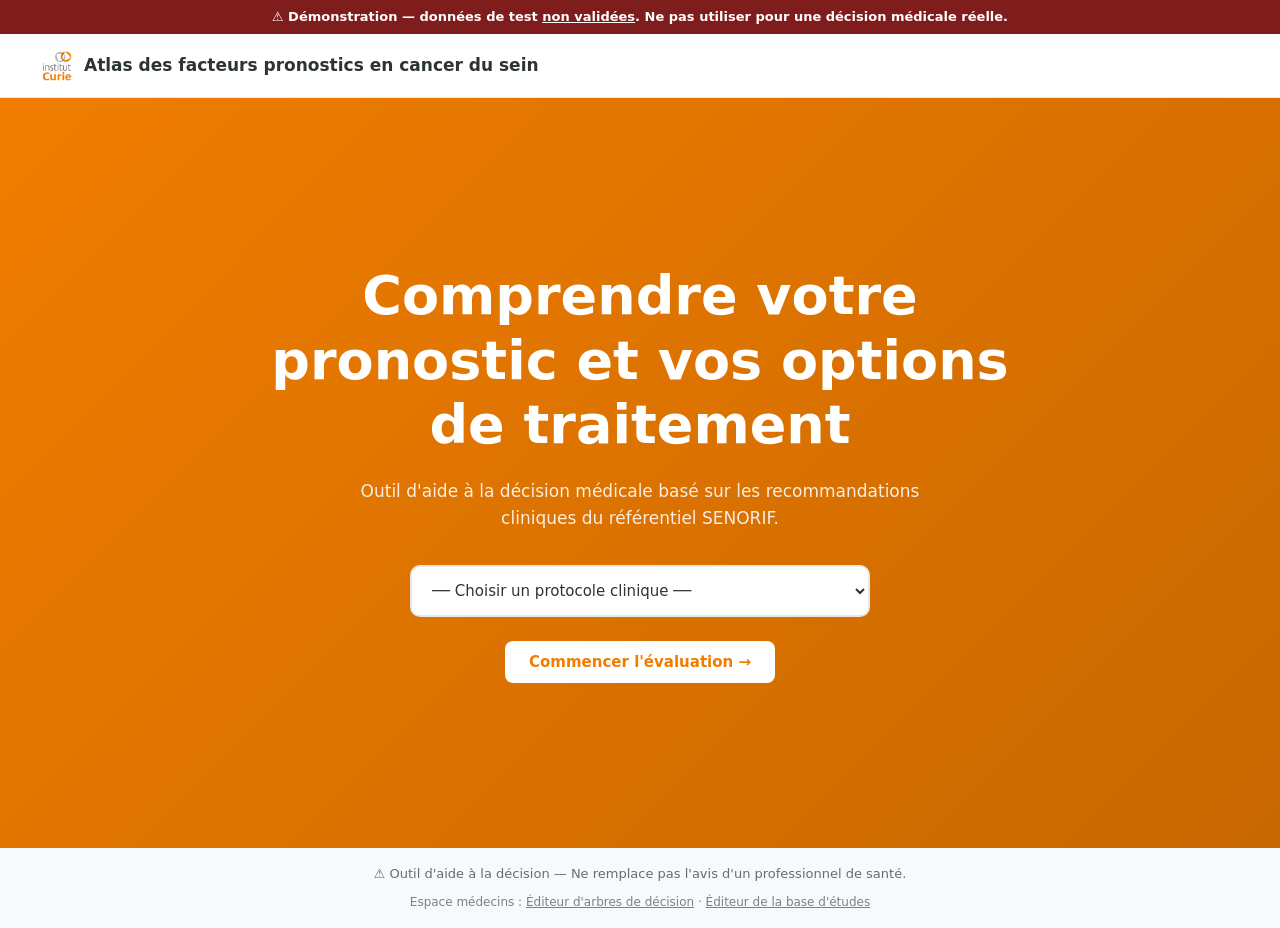
==== index.html @ aac77365 "Safety: non-clinical demo banner + Content-Security-Policy - Permanent "Démonstration — données de t" ====
<!DOCTYPE html>
<html lang="fr">
<head>
  <meta charset="UTF-8" />
  <meta name="viewport" content="width=device-width, initial-scale=1.0" />
  <!-- CSP : l'app ne parle qu'à son propre domaine + Google Fonts. connect-src 'self'
       empêche l'exfiltration de données vers un domaine tiers même en cas de faille. -->
  <meta http-equiv="Content-Security-Policy" content="default-src 'self'; script-src 'self' 'unsafe-inline'; style-src 'self' 'unsafe-inline' https://fonts.googleapis.com; font-src https://fonts.gstatic.com; img-src 'self' data:; connect-src 'self'; object-src 'none'; base-uri 'self'; frame-ancestors 'none'" />
  <title>Atlas des facteurs pronostics en cancer du sein</title>
  <link rel="preconnect" href="https://fonts.googleapis.com" />
  <link href="https://fonts.googleapis.com/css2?family=Inter:wght@400;500;600;700;800&display=swap" rel="stylesheet" />
  <style>
    /* ─────────────────────────────────────────
        RESET & BASE
       ───────────────────────────────────────── */
    *, *::before, *::after { box-sizing: border-box; margin: 0; padding: 0; }

    :root {
      --orange:       #F07D00;  
      --orange-light: #FEF2E6;  
      --orange-dark:  #C86800;  
      --dark:       #1a1a2e;
      --text:       #2d3436;
      --muted:      #636e72;
      --border:     #e5e7eb;
      --bg:         #f8f9fa;
      --white:      #ffffff;
      --green:      #16a34a;
      --green-bg:   #dcfce7;
      --red:        #dc2626;
      --red-bg:     #fee2e2;
      --grey-bg:    #f3f4f6;
      --radius:     12px;
      --shadow:     0 4px 24px rgba(0,0,0,0.08);
    }

    html, body {
      font-family: 'Inter', system-ui, sans-serif;
      background: var(--bg);
      color: var(--text);
      min-height: 100vh;
      line-height: 1.6;
    }
    button, a { touch-action: manipulation; }

    .screen { display: none; }
    .screen.active { display: block; }

    /* ─────────────────────────────────────────
        HEADER COMMUN
       ───────────────────────────────────────── */
    .header {
      background: var(--white);
      border-bottom: 1px solid var(--border);
      padding: 0 40px;
      height: 64px;
      display: flex;
      align-items: center;
      justify-content: space-between;
      position: sticky;
      top: 0;
      z-index: 100;
    }
    .header-logo {
      display: flex;
      align-items: center;
      gap: 10px;
      font-weight: 700;
      font-size: 17px;
      color: var(--text);
      text-decoration: none;
    }
    .header-logo-icon {
      width: 34px;
      height: 34px;
      border-radius: 8px;
      display: flex;
      align-items: center;
      justify-content: center;
      flex-shrink: 0;
      overflow: hidden;
    }
    .header-logo-icon img { width: 100%; height: 100%; object-fit: cover; }

    /* ─────────────────────────────────────────
        BOUTONS & FORMULAIRES
       ───────────────────────────────────────── */
    .btn {
      display: inline-flex;
      align-items: center;
      gap: 8px;
      border: none;
      border-radius: 8px;
      font-family: inherit;
      font-size: 15px;
      font-weight: 600;
      cursor: pointer;
      padding: 12px 24px;
      transition: opacity .15s, transform .1s;
      text-decoration: none;
    }
    .btn:active { transform: scale(.98); }
    .btn:disabled { opacity: .45; cursor: not-allowed; }
    .btn-primary { background: var(--orange); color: var(--white); }
    .btn-primary:not(:disabled):hover { background: var(--orange-dark); }
    .btn-ghost { background: transparent; color: var(--muted); border: 1.5px solid var(--border); padding: 9px 18px; font-size: 14px; }
    .btn-ghost:hover { border-color: var(--orange); color: var(--orange); }
    .btn-white { background: var(--white); color: var(--orange); }
    .btn-white:hover { background: var(--orange-light); }

    .select-protocol {
      width: 100%;
      max-width: 460px;
      padding: 14px 16px;
      font-family: inherit;
      font-size: 15px;
      font-weight: 500;
      color: var(--text);
      background: var(--white);
      border: 2px solid var(--border);
      border-radius: 10px;
      margin-bottom: 24px;
      outline: none;
      transition: border-color 0.2s;
      cursor: pointer;
    }
    .select-protocol:focus { border-color: var(--orange); }

    /* ─────────────────────────────────────────
        ÉCRANS
       ───────────────────────────────────────── */
    #screen-home .hero {
      background: linear-gradient(135deg, var(--orange) 0%, var(--orange-dark) 100%);
      color: var(--white);
      padding: 80px 40px;
      display: flex;
      align-items: center;
      justify-content: center;
      min-height: calc(100vh - 150px);
      text-align: center;
    }
    #screen-home .hero-text { max-width: 800px; display: flex; flex-direction: column; align-items: center; }
    #screen-home .hero-text h1 { font-size: clamp(32px, 5vw, 54px); font-weight: 800; line-height: 1.2; margin-bottom: 20px; }
    #screen-home .hero-text p { font-size: 17px; opacity: .88; margin-bottom: 32px; max-width: 580px; }

    #screen-quiz .quiz-progress { background: var(--white); border-bottom: 1px solid var(--border); padding: 14px 40px; display: flex; align-items: center; gap: 20px; }
    .progress-label { font-size: 13px; font-weight: 600; color: var(--muted); white-space: nowrap; }
    .progress-track { flex: 1; height: 6px; background: var(--border); border-radius: 99px; overflow: hidden; }
    .progress-bar { height: 100%; background: linear-gradient(90deg, var(--orange), var(--orange-dark)); border-radius: 99px; transition: width .4s ease; width: 0%; }
    .progress-pct { font-size: 13px; font-weight: 700; color: var(--orange); white-space: nowrap; }

    .quiz-body { display: flex; justify-content: center; padding: 48px 24px; }
    .quiz-card { background: var(--white); border-radius: 16px; box-shadow: var(--shadow); padding: 48px; width: 100%; max-width: 680px; }
    .quiz-card h2 { font-size: 22px; font-weight: 700; line-height: 1.4; margin-bottom: 32px; color: var(--text); }

    .choice-btn { display: flex; align-items: center; justify-content: space-between; width: 100%; padding: 16px 20px; margin-bottom: 10px; background: var(--bg); border: 1.5px solid var(--border); border-radius: 10px; font-family: inherit; font-size: 15px; font-weight: 500; color: var(--text); cursor: pointer; text-align: left; transition: border-color .15s, background .15s, transform .1s; }
    .choice-btn:hover { border-color: var(--orange); background: var(--orange-light); transform: translateX(4px); }
    .choice-btn:active { transform: translateX(2px); }
    .choice-btn .arrow { color: var(--orange); font-size: 18px; opacity: 0; transition: opacity .15s; flex-shrink: 0; }
    .choice-btn:hover .arrow { opacity: 1; }
    .quiz-footer { margin-top: 24px; padding-top: 20px; border-top: 1px solid var(--border); }

    .numeric-input-wrap { display: flex; gap: 10px; align-items: stretch; }
    .numeric-input { flex: 1; padding: 16px 20px; border: 1.5px solid var(--border); border-radius: 10px; font-family: inherit; font-size: 15px; font-weight: 500; color: var(--text); background: var(--bg); }
    .numeric-input:focus { outline: none; border-color: var(--orange); }
    .numeric-input-wrap .choice-btn { width: auto; flex-shrink: 0; margin-bottom: 0; justify-content: center; }

    #screen-results .results-body { max-width: 880px; margin: 0 auto; padding: 48px 24px; }
    #screen-results h2 { font-size: 26px; font-weight: 800; margin-bottom: 28px; }

    .path-banner { background: linear-gradient(135deg, var(--orange), var(--orange-dark)); color: var(--white); border-radius: 14px; padding: 24px 28px; margin-bottom: 32px; }
    .path-banner h3 { font-size: 13px; font-weight: 600; opacity: .8; text-transform: uppercase; letter-spacing: .06em; margin-bottom: 12px; }
    .path-steps { display: flex; flex-wrap: wrap; gap: 8px; align-items: center; }
    .path-step { background: rgba(255,255,255,.22); border-radius: 20px; padding: 4px 14px; font-size: 13px; font-weight: 500; }
    .path-sep { font-size: 14px; opacity: .5; }

    .results-grid { display: grid; grid-template-columns: repeat(auto-fill, minmax(250px, 1fr)); gap: 14px; margin-bottom: 32px; }
    .result-card { background: var(--white); border-radius: var(--radius); padding: 18px 20px; box-shadow: 0 2px 10px rgba(0,0,0,.05); border-left: 4px solid var(--border); display: flex; align-items: center; justify-content: space-between; gap: 12px; transition: transform .15s; }
    .result-card:hover { transform: translateY(-2px); }
    .result-card.rec  { border-left-color: var(--green); }
    .result-card.nrec { border-left-color: var(--red); }
    .result-card h4 { font-size: 14px; font-weight: 600; color: var(--text); }
    .badge { font-size: 11px; font-weight: 700; padding: 4px 11px; border-radius: 99px; white-space: nowrap; flex-shrink: 0; }
    .badge.rec  { background: var(--green-bg); color: var(--green); }
    .badge.nrec { background: var(--red-bg);   color: var(--red); }
    .badge.ns   { background: var(--grey-bg);  color: var(--muted); }

    .warning-box { background: #fffbeb; border: 1px solid #fde68a; border-radius: var(--radius); padding: 16px 20px; font-size: 13px; color: #78350f; line-height: 1.6; }
    #screen-home footer { text-align: center; padding: 16px 20px; font-size: 13px; color: var(--muted); }
    .recommendation-box { grid-column: 1 / -1; margin-bottom: 16px; padding: 18px 20px; background: var(--orange-light); border: 1.5px solid var(--orange); border-radius: var(--radius); }
    .recommendation-box .recommendation-label { display: block; font-size: 12px; font-weight: 700; text-transform: uppercase; letter-spacing: .04em; color: var(--orange-dark); margin-bottom: 6px; }
    .recommendation-box .recommendation-text { font-size: 15px; font-weight: 600; color: var(--text); }
    .barre-header { display: flex; justify-content: space-between; font-size: 13px; font-weight: 600; margin-bottom: 4px; color: var(--text); }
    .barre-track { height: 8px; background-color: var(--border); border-radius: 99px; overflow: hidden; margin-bottom: 12px; }
    .barre-fill { height: 100%; border-radius: 99px; transition: width 0.5s ease; }
    .barre-fill.bonne { background-color: var(--green); }
    .barre-fill.mauvaise { background-color: var(--orange); }

    /* Badge "X/Y critères concordants" — visible immédiatement sur chaque étude */
    .badge-correspondance { display: inline-block; font-size: 12px; font-weight: 700; padding: 5px 12px; border-radius: 99px; }
    .badge-correspondance.badge-ok     { background: var(--green-bg); color: var(--green); }
    .badge-correspondance.badge-ko     { background: var(--red-bg);   color: var(--red); }
    .badge-correspondance.badge-mixte  { background: #fef3c7;         color: #92400e; }
    .badge-correspondance.badge-neutre { background: var(--grey-bg);  color: var(--muted); }

    /* Chips de critères (remplacent les phrases en prose) */
    .critere-chip { display: inline-block; font-size: 12px; font-weight: 500; padding: 4px 10px; border-radius: 99px; margin: 0 6px 6px 0; }
    .critere-chip.chip-ok { background: var(--green-bg); color: var(--green); }
    .critere-chip.chip-ko { background: var(--red-bg);   color: var(--red); }

    @media (max-width: 700px) {
      .header { padding: 12px 16px; height: auto; flex-direction: column; gap: 12px; }
      #screen-home .hero { padding: 48px 20px; min-height: auto; }
      #screen-quiz .quiz-card { padding: 28px 20px; }
      .results-grid { grid-template-columns: 1fr; }
      .etude-flex { flex-direction: column !important; gap: 20px !important; }
      .etude-bars { width: 100% !important; }
    }
  </style>
</head>
<body>

<div id="demo-banner" style="background:#7f1d1d;color:#fff;font-size:13px;font-weight:600;text-align:center;padding:8px 14px;line-height:1.4;">
  ⚠️ Démonstration — données de test <u>non validées</u>. Ne pas utiliser pour une décision médicale réelle.
</div>

<div id="screen-home" class="screen active">
  <header class="header">
    <a href="#" class="header-logo" onclick="accueil(); return false;">
      <div class="header-logo-icon"><img src="curie.jpg" alt="Logo" /></div>
      Atlas des facteurs pronostics en cancer du sein
    </a>
  </header>

  <section class="hero">
    <div class="hero-text">
      <div id="home-banner" style="display:none;"></div>
      <h1>Comprendre votre pronostic et vos options de traitement</h1>
      <p>Outil d'aide à la décision médicale basé sur les recommandations cliniques du référentiel SENORIF.</p>
      
      <select id="protocol-select" class="select-protocol">
        <option value="" disabled selected>── Choisir un protocole clinique ──</option>
      </select>

      <button class="btn btn-white" id="btn-start-hero" onclick="demarrer()" disabled>
        Chargement de la base…
      </button>
    </div>
  </section>

  <footer>
    ⚠️ Outil d'aide à la décision — Ne remplace pas l'avis d'un professionnel de santé.
    <span style="display:block;margin-top:8px;font-size:12px;opacity:.85;">
      Espace médecins :
      <a href="editeur-arbres.html" style="color:inherit;text-decoration:underline;">Éditeur d'arbres de décision</a>
      ·
      <a href="editeur-base.html" style="color:inherit;text-decoration:underline;">Éditeur de la base d'études</a>
    </span>
  </footer>
</div>

<div id="screen-quiz" class="screen">
  <header class="header">
    <a href="#" class="header-logo" onclick="accueil(); return false;">
      <div class="header-logo-icon"><img src="curie.jpg" alt="Logo" /></div>
      Atlas des facteurs pronostics en cancer du sein
    </a>
  </header>

  <div class="quiz-progress">
    <span class="progress-label" id="quiz-step-label">Étape 1</span>
    <div class="progress-track"><div class="progress-bar" id="quiz-progress-bar"></div></div>
    <span class="progress-pct" id="quiz-pct-label">0 %</span>
  </div>

  <div class="quiz-body">
    <div class="quiz-card">
      <h2 id="quiz-question">…</h2>
      <div id="quiz-choices"></div>
      <div class="quiz-footer">
        <button class="btn btn-ghost" id="btn-back" onclick="reculer()" style="display:none;">← Étape précédente</button>
      </div>
    </div>
  </div>
</div>

<div id="screen-results" class="screen">
  <header class="header">
    <a href="#" class="header-logo" onclick="accueil(); return false;">
      <div class="header-logo-icon"><img src="curie.jpg" alt="Logo" /></div>
      Atlas des facteurs pronostics en cancer du sein
    </a>
    <div style="display: flex; gap: 12px;">
      <button class="btn btn-ghost" onclick="window.print()">🖨️ Imprimer le rapport</button>
      <button class="btn btn-primary" onclick="recommencer()" style="color: white;">↺ Nouvelle évaluation</button>
    </div>
  </header>
  
  <div class="results-body">
    <h2>Recommandations Thérapeutiques</h2>
    <div id="validation-banner" style="display:none;"></div>
    <div class="path-banner">
      <h3>Parcours clinique</h3>
      <div class="path-steps" id="results-path"></div>
    </div>
    <div class="results-grid" id="results-grid"></div>
    <div class="warning-box">
      <strong>⚠️ Important :</strong> Ces recommandations sont établies sur la base des arbres de décision du <strong>SENORIF</strong>.
    </div>
    <div id="etudes-section"></div>
  </div>
</div>

<script src="contrat.js?v=1"></script>
<script src="app.js?v=2"></script>
</body>
</html>
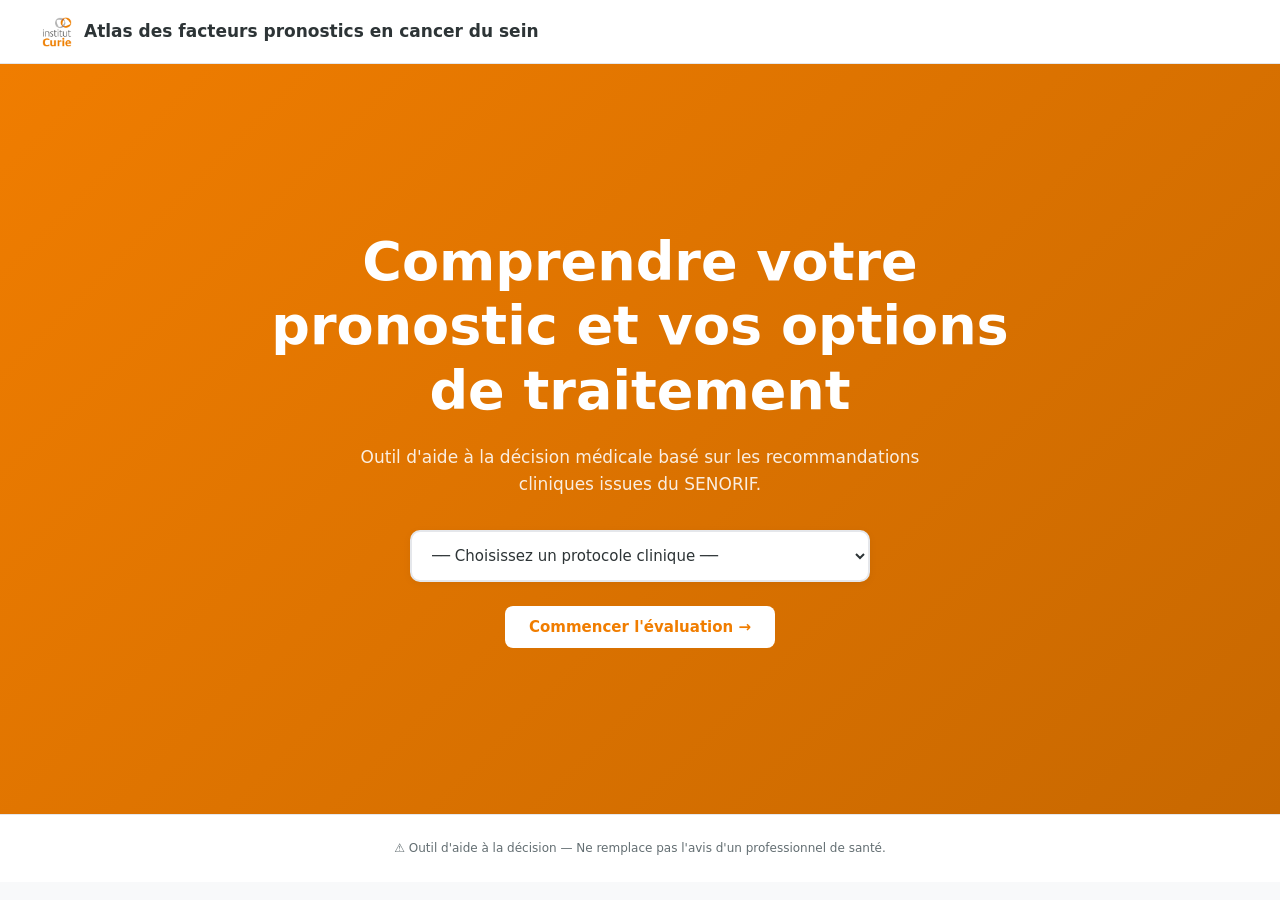
==== commit 324d2ecf: "Update index.html" ====
--- a/index.html
+++ b/index.html
@@ -3,102 +3,32 @@
 <head>
   <meta charset="UTF-8" />
   <meta name="viewport" content="width=device-width, initial-scale=1.0" />
-  <!-- CSP : l'app ne parle qu'à son propre domaine + Google Fonts. connect-src 'self'
-       empêche l'exfiltration de données vers un domaine tiers même en cas de faille. -->
-  <meta http-equiv="Content-Security-Policy" content="default-src 'self'; script-src 'self' 'unsafe-inline'; style-src 'self' 'unsafe-inline' https://fonts.googleapis.com; font-src https://fonts.gstatic.com; img-src 'self' data:; connect-src 'self'; object-src 'none'; base-uri 'self'; frame-ancestors 'none'" />
   <title>Atlas des facteurs pronostics en cancer du sein</title>
   <link rel="preconnect" href="https://fonts.googleapis.com" />
   <link href="https://fonts.googleapis.com/css2?family=Inter:wght@400;500;600;700;800&display=swap" rel="stylesheet" />
   <style>
-    /* ─────────────────────────────────────────
-        RESET & BASE
-       ───────────────────────────────────────── */
     *, *::before, *::after { box-sizing: border-box; margin: 0; padding: 0; }
-
     :root {
-      --orange:       #F07D00;  
-      --orange-light: #FEF2E6;  
-      --orange-dark:  #C86800;  
-      --dark:       #1a1a2e;
-      --text:       #2d3436;
-      --muted:      #636e72;
-      --border:     #e5e7eb;
-      --bg:         #f8f9fa;
-      --white:      #ffffff;
-      --green:      #16a34a;
-      --green-bg:   #dcfce7;
-      --red:        #dc2626;
-      --red-bg:     #fee2e2;
-      --grey-bg:    #f3f4f6;
-      --radius:     12px;
-      --shadow:     0 4px 24px rgba(0,0,0,0.08);
+      --orange: #F07D00; --orange-light: #FEF2E6; --orange-dark: #C86800;  
+      --dark: #1a1a2e; --text: #2d3436; --muted: #636e72; --border: #e5e7eb;
+      --bg: #f8f9fa; --white: #ffffff; --green: #16a34a; --green-bg: #dcfce7;
+      --red: #dc2626; --red-bg: #fee2e2; --grey-bg: #f3f4f6; --radius: 12px;
+      --shadow: 0 4px 24px rgba(0,0,0,0.08);
     }
-
-    html, body {
-      font-family: 'Inter', system-ui, sans-serif;
-      background: var(--bg);
-      color: var(--text);
-      min-height: 100vh;
-      line-height: 1.6;
-    }
+    html, body { font-family: 'Inter', system-ui, sans-serif; background: var(--bg); color: var(--text); min-height: 100vh; line-height: 1.6; }
     button, a { touch-action: manipulation; }
-
     .screen { display: none; }
     .screen.active { display: block; }
-
-    /* ─────────────────────────────────────────
-        HEADER COMMUN
-       ───────────────────────────────────────── */
-    .header {
-      background: var(--white);
-      border-bottom: 1px solid var(--border);
-      padding: 0 40px;
-      height: 64px;
-      display: flex;
-      align-items: center;
-      justify-content: space-between;
-      position: sticky;
-      top: 0;
-      z-index: 100;
-    }
-    .header-logo {
-      display: flex;
-      align-items: center;
-      gap: 10px;
-      font-weight: 700;
-      font-size: 17px;
-      color: var(--text);
-      text-decoration: none;
-    }
-    .header-logo-icon {
-      width: 34px;
-      height: 34px;
-      border-radius: 8px;
-      display: flex;
-      align-items: center;
-      justify-content: center;
-      flex-shrink: 0;
-      overflow: hidden;
-    }
+    
+    /* Toast Notification (Remplace le alert) */
+    #error-toast { position: fixed; top: 0; left: 0; width: 100%; background: var(--red); color: white; text-align: center; padding: 12px; font-weight: 600; z-index: 1000; display: none; }
+
+    .header { background: var(--white); border-bottom: 1px solid var(--border); padding: 0 40px; height: 64px; display: flex; align-items: center; justify-content: space-between; position: sticky; top: 0; z-index: 100; }
+    .header-logo { display: flex; align-items: center; gap: 10px; font-weight: 700; font-size: 17px; color: var(--text); text-decoration: none; cursor: pointer; }
+    .header-logo-icon { width: 34px; height: 34px; border-radius: 8px; display: flex; align-items: center; justify-content: center; flex-shrink: 0; overflow: hidden; }
     .header-logo-icon img { width: 100%; height: 100%; object-fit: cover; }
-
-    /* ─────────────────────────────────────────
-        BOUTONS & FORMULAIRES
-       ───────────────────────────────────────── */
-    .btn {
-      display: inline-flex;
-      align-items: center;
-      gap: 8px;
-      border: none;
-      border-radius: 8px;
-      font-family: inherit;
-      font-size: 15px;
-      font-weight: 600;
-      cursor: pointer;
-      padding: 12px 24px;
-      transition: opacity .15s, transform .1s;
-      text-decoration: none;
-    }
+    
+    .btn { display: inline-flex; align-items: center; gap: 8px; border: none; border-radius: 8px; font-family: inherit; font-size: 15px; font-weight: 600; cursor: pointer; padding: 12px 24px; transition: opacity .15s, transform .1s; text-decoration: none; }
     .btn:active { transform: scale(.98); }
     .btn:disabled { opacity: .45; cursor: not-allowed; }
     .btn-primary { background: var(--orange); color: var(--white); }
@@ -108,50 +38,23 @@
     .btn-white { background: var(--white); color: var(--orange); }
     .btn-white:hover { background: var(--orange-light); }
 
-    .select-protocol {
-      width: 100%;
-      max-width: 460px;
-      padding: 14px 16px;
-      font-family: inherit;
-      font-size: 15px;
-      font-weight: 500;
-      color: var(--text);
-      background: var(--white);
-      border: 2px solid var(--border);
-      border-radius: 10px;
-      margin-bottom: 24px;
-      outline: none;
-      transition: border-color 0.2s;
-      cursor: pointer;
-    }
+    .select-protocol { width: 100%; max-width: 460px; padding: 14px 16px; font-family: inherit; font-size: 15px; font-weight: 500; color: var(--text); background: var(--white); border: 2px solid var(--border); border-radius: 10px; margin-bottom: 24px; outline: none; cursor: pointer; box-shadow: 0 2px 8px rgba(0,0,0,0.05); }
     .select-protocol:focus { border-color: var(--orange); }
 
-    /* ─────────────────────────────────────────
-        ÉCRANS
-       ───────────────────────────────────────── */
-    #screen-home .hero {
-      background: linear-gradient(135deg, var(--orange) 0%, var(--orange-dark) 100%);
-      color: var(--white);
-      padding: 80px 40px;
-      display: flex;
-      align-items: center;
-      justify-content: center;
-      min-height: calc(100vh - 150px);
-      text-align: center;
-    }
+    #screen-home .hero { background: linear-gradient(135deg, var(--orange) 0%, var(--orange-dark) 100%); color: var(--white); padding: 80px 40px; display: flex; align-items: center; justify-content: center; min-height: calc(100vh - 150px); text-align: center; }
     #screen-home .hero-text { max-width: 800px; display: flex; flex-direction: column; align-items: center; }
     #screen-home .hero-text h1 { font-size: clamp(32px, 5vw, 54px); font-weight: 800; line-height: 1.2; margin-bottom: 20px; }
     #screen-home .hero-text p { font-size: 17px; opacity: .88; margin-bottom: 32px; max-width: 580px; }
+    #screen-home footer { text-align: center; padding: 24px 40px; font-size: 12px; color: var(--muted); border-top: 1px solid var(--border); background: var(--white); }
 
     #screen-quiz .quiz-progress { background: var(--white); border-bottom: 1px solid var(--border); padding: 14px 40px; display: flex; align-items: center; gap: 20px; }
-    .progress-label { font-size: 13px; font-weight: 600; color: var(--muted); white-space: nowrap; }
-    .progress-track { flex: 1; height: 6px; background: var(--border); border-radius: 99px; overflow: hidden; }
-    .progress-bar { height: 100%; background: linear-gradient(90deg, var(--orange), var(--orange-dark)); border-radius: 99px; transition: width .4s ease; width: 0%; }
-    .progress-pct { font-size: 13px; font-weight: 700; color: var(--orange); white-space: nowrap; }
-
-    .quiz-body { display: flex; justify-content: center; padding: 48px 24px; }
-    .quiz-card { background: var(--white); border-radius: 16px; box-shadow: var(--shadow); padding: 48px; width: 100%; max-width: 680px; }
-    .quiz-card h2 { font-size: 22px; font-weight: 700; line-height: 1.4; margin-bottom: 32px; color: var(--text); }
+    #screen-quiz .progress-label { font-size: 13px; font-weight: 600; color: var(--muted); white-space: nowrap; }
+    #screen-quiz .progress-track { flex: 1; height: 6px; background: var(--border); border-radius: 99px; overflow: hidden; }
+    #screen-quiz .progress-bar { height: 100%; background: linear-gradient(90deg, var(--orange), var(--orange-dark)); border-radius: 99px; transition: width .4s ease; width: 0%; }
+    #screen-quiz .progress-pct { font-size: 13px; font-weight: 700; color: var(--orange); white-space: nowrap; }
+    #screen-quiz .quiz-body { display: flex; justify-content: center; padding: 48px 24px; }
+    #screen-quiz .quiz-card { background: var(--white); border-radius: 16px; box-shadow: var(--shadow); padding: 48px; width: 100%; max-width: 680px; }
+    #screen-quiz .quiz-card h2 { font-size: 22px; font-weight: 700; line-height: 1.4; margin-bottom: 32px; color: var(--text); }
 
     .choice-btn { display: flex; align-items: center; justify-content: space-between; width: 100%; padding: 16px 20px; margin-bottom: 10px; background: var(--bg); border: 1.5px solid var(--border); border-radius: 10px; font-family: inherit; font-size: 15px; font-weight: 500; color: var(--text); cursor: pointer; text-align: left; transition: border-color .15s, background .15s, transform .1s; }
     .choice-btn:hover { border-color: var(--orange); background: var(--orange-light); transform: translateX(4px); }
@@ -160,20 +63,13 @@
     .choice-btn:hover .arrow { opacity: 1; }
     .quiz-footer { margin-top: 24px; padding-top: 20px; border-top: 1px solid var(--border); }
 
-    .numeric-input-wrap { display: flex; gap: 10px; align-items: stretch; }
-    .numeric-input { flex: 1; padding: 16px 20px; border: 1.5px solid var(--border); border-radius: 10px; font-family: inherit; font-size: 15px; font-weight: 500; color: var(--text); background: var(--bg); }
-    .numeric-input:focus { outline: none; border-color: var(--orange); }
-    .numeric-input-wrap .choice-btn { width: auto; flex-shrink: 0; margin-bottom: 0; justify-content: center; }
-
     #screen-results .results-body { max-width: 880px; margin: 0 auto; padding: 48px 24px; }
     #screen-results h2 { font-size: 26px; font-weight: 800; margin-bottom: 28px; }
-
     .path-banner { background: linear-gradient(135deg, var(--orange), var(--orange-dark)); color: var(--white); border-radius: 14px; padding: 24px 28px; margin-bottom: 32px; }
     .path-banner h3 { font-size: 13px; font-weight: 600; opacity: .8; text-transform: uppercase; letter-spacing: .06em; margin-bottom: 12px; }
     .path-steps { display: flex; flex-wrap: wrap; gap: 8px; align-items: center; }
     .path-step { background: rgba(255,255,255,.22); border-radius: 20px; padding: 4px 14px; font-size: 13px; font-weight: 500; }
     .path-sep { font-size: 14px; opacity: .5; }
-
     .results-grid { display: grid; grid-template-columns: repeat(auto-fill, minmax(250px, 1fr)); gap: 14px; margin-bottom: 32px; }
     .result-card { background: var(--white); border-radius: var(--radius); padding: 18px 20px; box-shadow: 0 2px 10px rgba(0,0,0,.05); border-left: 4px solid var(--border); display: flex; align-items: center; justify-content: space-between; gap: 12px; transition: transform .15s; }
     .result-card:hover { transform: translateY(-2px); }
@@ -184,34 +80,21 @@
     .badge.rec  { background: var(--green-bg); color: var(--green); }
     .badge.nrec { background: var(--red-bg);   color: var(--red); }
     .badge.ns   { background: var(--grey-bg);  color: var(--muted); }
-
     .warning-box { background: #fffbeb; border: 1px solid #fde68a; border-radius: var(--radius); padding: 16px 20px; font-size: 13px; color: #78350f; line-height: 1.6; }
-    #screen-home footer { text-align: center; padding: 16px 20px; font-size: 13px; color: var(--muted); }
-    .recommendation-box { grid-column: 1 / -1; margin-bottom: 16px; padding: 18px 20px; background: var(--orange-light); border: 1.5px solid var(--orange); border-radius: var(--radius); }
-    .recommendation-box .recommendation-label { display: block; font-size: 12px; font-weight: 700; text-transform: uppercase; letter-spacing: .04em; color: var(--orange-dark); margin-bottom: 6px; }
-    .recommendation-box .recommendation-text { font-size: 15px; font-weight: 600; color: var(--text); }
     .barre-header { display: flex; justify-content: space-between; font-size: 13px; font-weight: 600; margin-bottom: 4px; color: var(--text); }
     .barre-track { height: 8px; background-color: var(--border); border-radius: 99px; overflow: hidden; margin-bottom: 12px; }
     .barre-fill { height: 100%; border-radius: 99px; transition: width 0.5s ease; }
     .barre-fill.bonne { background-color: var(--green); }
     .barre-fill.mauvaise { background-color: var(--orange); }
 
-    /* Badge "X/Y critères concordants" — visible immédiatement sur chaque étude */
-    .badge-correspondance { display: inline-block; font-size: 12px; font-weight: 700; padding: 5px 12px; border-radius: 99px; }
-    .badge-correspondance.badge-ok     { background: var(--green-bg); color: var(--green); }
-    .badge-correspondance.badge-ko     { background: var(--red-bg);   color: var(--red); }
-    .badge-correspondance.badge-mixte  { background: #fef3c7;         color: #92400e; }
-    .badge-correspondance.badge-neutre { background: var(--grey-bg);  color: var(--muted); }
-
-    /* Chips de critères (remplacent les phrases en prose) */
-    .critere-chip { display: inline-block; font-size: 12px; font-weight: 500; padding: 4px 10px; border-radius: 99px; margin: 0 6px 6px 0; }
-    .critere-chip.chip-ok { background: var(--green-bg); color: var(--green); }
-    .critere-chip.chip-ko { background: var(--red-bg);   color: var(--red); }
-
     @media (max-width: 700px) {
       .header { padding: 12px 16px; height: auto; flex-direction: column; gap: 12px; }
+      .header-logo { justify-content: center; text-align: center; }
+      .header > div { flex-wrap: wrap; justify-content: center; }
       #screen-home .hero { padding: 48px 20px; min-height: auto; }
       #screen-quiz .quiz-card { padding: 28px 20px; }
+      #screen-quiz .quiz-progress { padding: 14px 16px; }
+      #screen-results .results-body { padding: 32px 16px; }
       .results-grid { grid-template-columns: 1fr; }
       .etude-flex { flex-direction: column !important; gap: 20px !important; }
       .etude-bars { width: 100% !important; }
@@ -220,51 +103,47 @@
 </head>
 <body>
 
-<div id="demo-banner" style="background:#7f1d1d;color:#fff;font-size:13px;font-weight:600;text-align:center;padding:8px 14px;line-height:1.4;">
-  ⚠️ Démonstration — données de test <u>non validées</u>. Ne pas utiliser pour une décision médicale réelle.
-</div>
-
+<div id="error-toast"></div>
+
+<!-- ÉCRAN ACCUEIL -->
 <div id="screen-home" class="screen active">
   <header class="header">
-    <a href="#" class="header-logo" onclick="accueil(); return false;">
-      <div class="header-logo-icon"><img src="curie.jpg" alt="Logo" /></div>
+    <div class="header-logo nav-home">
+      <div class="header-logo-icon"><img src="public/curie.jpg" alt="Logo Curie" /></div>
       Atlas des facteurs pronostics en cancer du sein
-    </a>
+    </div>
   </header>
 
   <section class="hero">
     <div class="hero-text">
-      <div id="home-banner" style="display:none;"></div>
       <h1>Comprendre votre pronostic et vos options de traitement</h1>
-      <p>Outil d'aide à la décision médicale basé sur les recommandations cliniques du référentiel SENORIF.</p>
+      <p>Outil d'aide à la décision médicale basé sur les recommandations cliniques issues du SENORIF.</p>
       
+      <!-- Attention aux chemins vers le dossier src/data/protocoles -->
       <select id="protocol-select" class="select-protocol">
-        <option value="" disabled selected>── Choisir un protocole clinique ──</option>
+        <option value="" disabled selected>── Choisissez un protocole clinique ──</option>
+        <option value="src/data/protocoles/diagnostic_biopsie.json">1. Diagnostic et Biopsie</option>
+        <option value="src/data/protocoles/situ_infiltrant.json">2. Carcinomes In Situ et Infiltrants</option>
+        <option value="src/data/protocoles/traitement_neoadjuvant.json">3. Traitement Néoadjuvant</option>
+        <option value="src/data/protocoles/chirurgie_axillaire.json">4. Chirurgie Axillaire</option>
+        <option value="src/data/protocoles/radiotherapie_avance.json">5. Radiothérapie et Cancer Avancé</option>
       </select>
 
-      <button class="btn btn-white" id="btn-start-hero" onclick="demarrer()" disabled>
-        Chargement de la base…
+      <button class="btn btn-white" id="btn-start-hero" disabled>
+        Chargement de la littérature…
       </button>
     </div>
   </section>
-
-  <footer>
-    ⚠️ Outil d'aide à la décision — Ne remplace pas l'avis d'un professionnel de santé.
-    <span style="display:block;margin-top:8px;font-size:12px;opacity:.85;">
-      Espace médecins :
-      <a href="editeur-arbres.html" style="color:inherit;text-decoration:underline;">Éditeur d'arbres de décision</a>
-      ·
-      <a href="editeur-base.html" style="color:inherit;text-decoration:underline;">Éditeur de la base d'études</a>
-    </span>
-  </footer>
+  <footer>⚠️ Outil d'aide à la décision — Ne remplace pas l'avis d'un professionnel de santé.</footer>
 </div>
 
+<!-- ÉCRAN QUIZ -->
 <div id="screen-quiz" class="screen">
   <header class="header">
-    <a href="#" class="header-logo" onclick="accueil(); return false;">
-      <div class="header-logo-icon"><img src="curie.jpg" alt="Logo" /></div>
+    <div class="header-logo nav-home">
+      <div class="header-logo-icon"><img src="public/curie.jpg" alt="Logo Curie" /></div>
       Atlas des facteurs pronostics en cancer du sein
-    </a>
+    </div>
   </header>
 
   <div class="quiz-progress">
@@ -278,27 +157,27 @@
       <h2 id="quiz-question">…</h2>
       <div id="quiz-choices"></div>
       <div class="quiz-footer">
-        <button class="btn btn-ghost" id="btn-back" onclick="reculer()" style="display:none;">← Étape précédente</button>
+        <button class="btn btn-ghost" id="btn-back" style="display:none;">← Étape précédente</button>
       </div>
     </div>
   </div>
 </div>
 
+<!-- ÉCRAN RÉSULTATS -->
 <div id="screen-results" class="screen">
   <header class="header">
-    <a href="#" class="header-logo" onclick="accueil(); return false;">
-      <div class="header-logo-icon"><img src="curie.jpg" alt="Logo" /></div>
+    <div class="header-logo nav-home">
+      <div class="header-logo-icon"><img src="public/curie.jpg" alt="Logo Curie" /></div>
       Atlas des facteurs pronostics en cancer du sein
-    </a>
+    </div>
     <div style="display: flex; gap: 12px;">
-      <button class="btn btn-ghost" onclick="window.print()">🖨️ Imprimer le rapport</button>
-      <button class="btn btn-primary" onclick="recommencer()" style="color: white;">↺ Nouvelle évaluation</button>
+      <button class="btn btn-ghost" id="btn-print">🖨️ Imprimer le rapport</button>
+      <button class="btn btn-primary" id="btn-restart" style="color: white;">↺ Nouvelle évaluation</button>
     </div>
   </header>
   
   <div class="results-body">
     <h2>Recommandations Thérapeutiques</h2>
-    <div id="validation-banner" style="display:none;"></div>
     <div class="path-banner">
       <h3>Parcours clinique</h3>
       <div class="path-steps" id="results-path"></div>
@@ -311,7 +190,31 @@
   </div>
 </div>
 
-<script src="contrat.js?v=1"></script>
-<script src="app.js?v=2"></script>
+<!-- GABARIT POUR ÉVITER LA "SOUPE DE TAGS" EN JS -->
+<template id="tpl-etude">
+  <div style="background:#fff;border:1px solid #e5e7eb;border-radius:12px;padding:24px;margin-bottom:16px;">
+    <div class="etude-flex" style="display:flex; justify-content:space-between; align-items:flex-start; gap:40px;">
+      <div style="flex:1;">
+        <h4 class="etude-titre" style="margin:0 0 12px 0; font-size:16px; color:#1a1a1a;"></h4>
+        <button class="btn btn-ghost btn-toggle" style="padding: 6px 12px; font-size: 12px; margin-bottom: 12px;">Voir les détails ↓</button>
+        <div class="zone-details" style="display:none; padding-top: 8px;">
+          <div class="etude-score" style="background: #f8f9fa; padding: 10px 14px; border-radius: 8px; font-size: 13px; color: #636e72; margin-bottom: 16px; display:inline-block;"></div>
+          <div class="etude-match" style="color:#16a34a; font-size:13.5px; margin-bottom:6px;"></div>
+          <div class="etude-mismatch" style="color:#dc2626; font-size:13.5px; margin-bottom:12px;"></div>
+          <a class="etude-lien" href="#" target="_blank" style="font-size:13.5px; color:#2563eb; text-decoration:none; font-weight:500; display:none;">Voir l'article →</a>
+        </div>
+      </div>
+      <div class="etude-bars" style="width: 260px; flex-shrink:0;">
+        <div style="font-size: 11px; font-weight: 700; color: #636e72; text-transform: uppercase; margin-bottom: 10px; letter-spacing: 0.05em;">📊 Taux de survie à 5 ans / 10 ans</div>
+        <div class="barre-header" style="margin-bottom:4px;"><span>Avec Radiothérapie</span><span class="val-avec"></span></div>
+        <div class="barre-track" style="background-color:#e5e7eb; height:8px;"><div class="barre-fill bonne fill-avec" style="width:0%;"></div></div>
+        <div class="barre-header" style="margin-top:18px; margin-bottom:4px;"><span>Sans Radiothérapie</span><span class="val-sans"></span></div>
+        <div class="barre-track" style="background-color:#e5e7eb; height:8px;"><div class="barre-fill mauvaise fill-sans" style="width:0%;"></div></div>
+      </div>
+    </div>
+  </div>
+</template>
+
+<script src="src/js/app.js"></script>
 </body>
 </html>
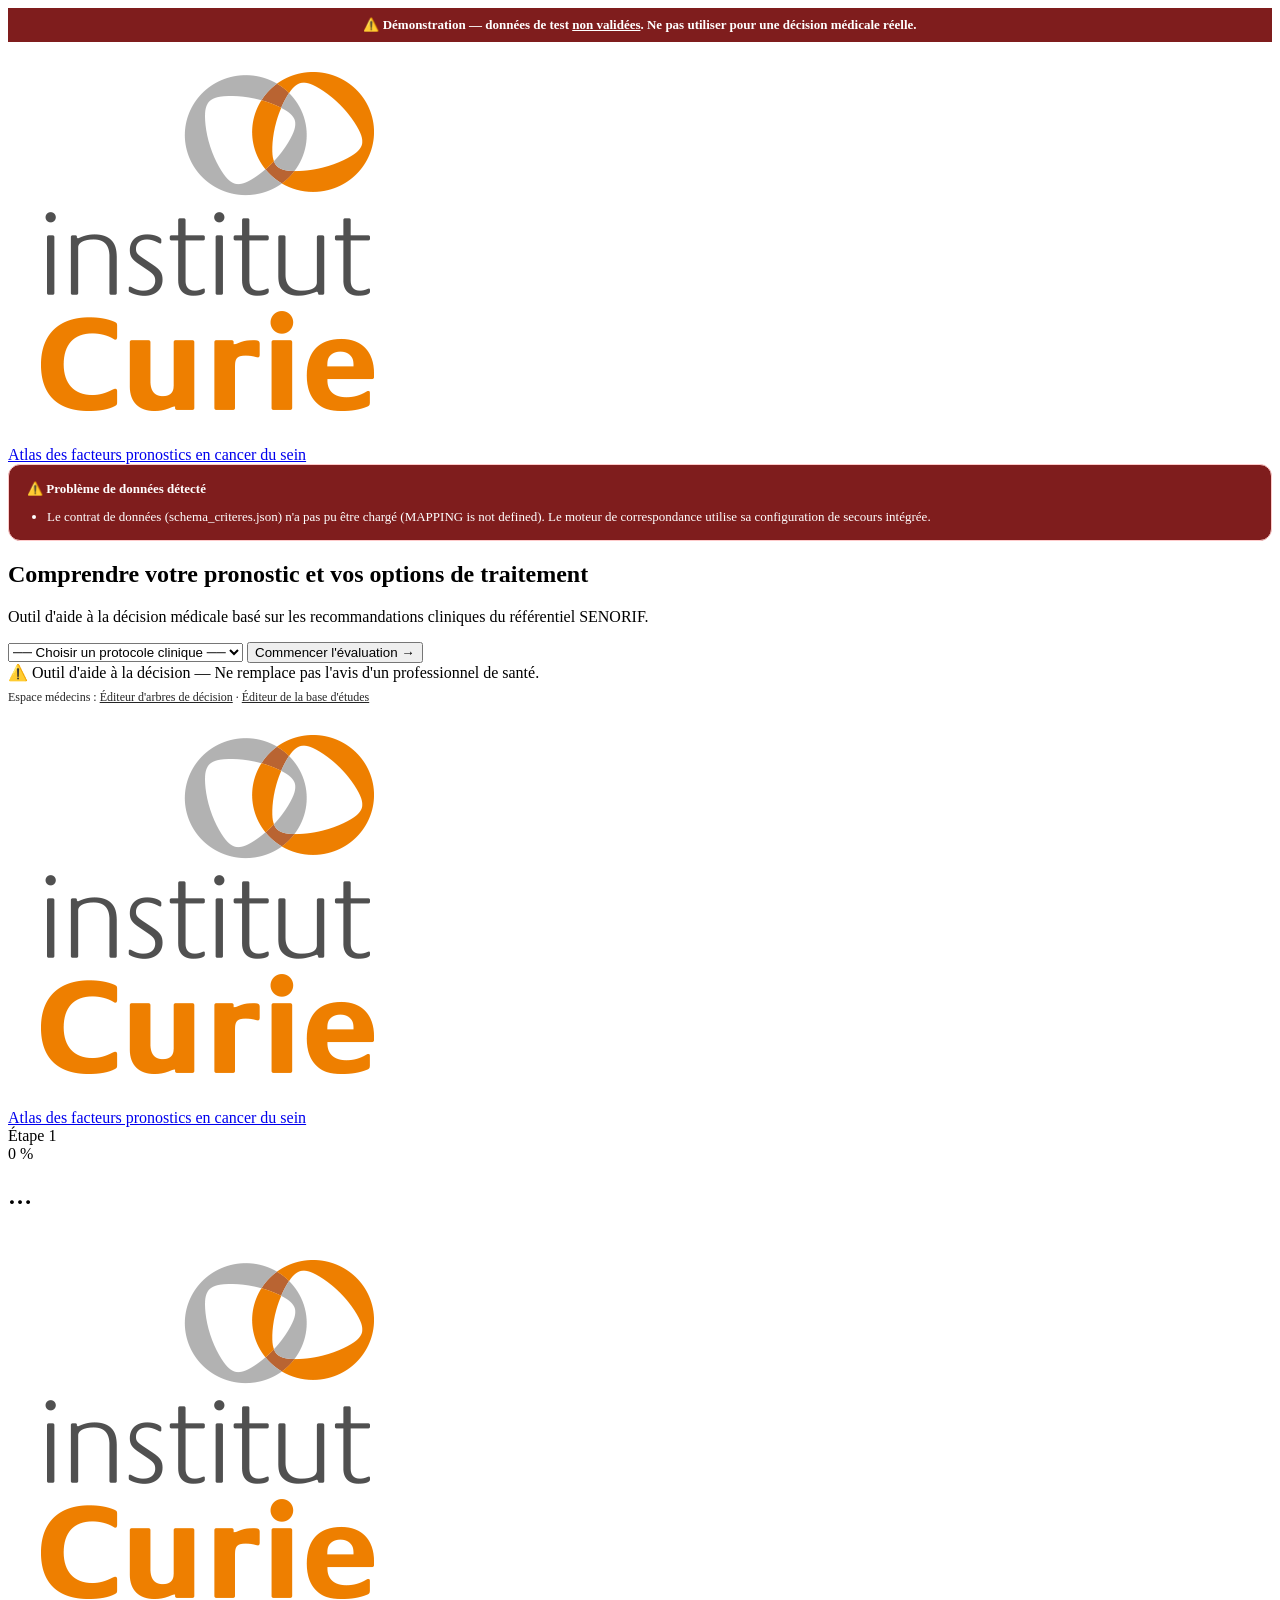
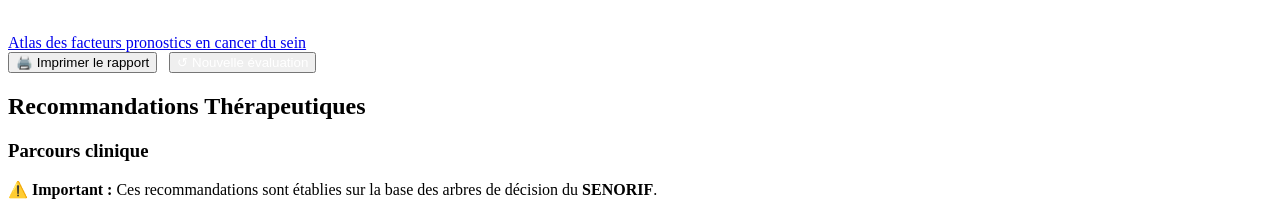
==== commit a01294c0: "Update index.html" ====
--- a/index.html
+++ b/index.html
@@ -3,147 +3,59 @@
 <head>
   <meta charset="UTF-8" />
   <meta name="viewport" content="width=device-width, initial-scale=1.0" />
+  <meta http-equiv="Content-Security-Policy" content="default-src 'self'; script-src 'self' 'unsafe-inline'; style-src 'self' 'unsafe-inline' https://fonts.googleapis.com; font-src https://fonts.gstatic.com; img-src 'self' data:; connect-src 'self'; object-src 'none'; base-uri 'self'; frame-ancestors 'none'" />
   <title>Atlas des facteurs pronostics en cancer du sein</title>
   <link rel="preconnect" href="https://fonts.googleapis.com" />
   <link href="https://fonts.googleapis.com/css2?family=Inter:wght@400;500;600;700;800&display=swap" rel="stylesheet" />
-  <style>
-    *, *::before, *::after { box-sizing: border-box; margin: 0; padding: 0; }
-    :root {
-      --orange: #F07D00; --orange-light: #FEF2E6; --orange-dark: #C86800;  
-      --dark: #1a1a2e; --text: #2d3436; --muted: #636e72; --border: #e5e7eb;
-      --bg: #f8f9fa; --white: #ffffff; --green: #16a34a; --green-bg: #dcfce7;
-      --red: #dc2626; --red-bg: #fee2e2; --grey-bg: #f3f4f6; --radius: 12px;
-      --shadow: 0 4px 24px rgba(0,0,0,0.08);
-    }
-    html, body { font-family: 'Inter', system-ui, sans-serif; background: var(--bg); color: var(--text); min-height: 100vh; line-height: 1.6; }
-    button, a { touch-action: manipulation; }
-    .screen { display: none; }
-    .screen.active { display: block; }
-    
-    /* Toast Notification (Remplace le alert) */
-    #error-toast { position: fixed; top: 0; left: 0; width: 100%; background: var(--red); color: white; text-align: center; padding: 12px; font-weight: 600; z-index: 1000; display: none; }
-
-    .header { background: var(--white); border-bottom: 1px solid var(--border); padding: 0 40px; height: 64px; display: flex; align-items: center; justify-content: space-between; position: sticky; top: 0; z-index: 100; }
-    .header-logo { display: flex; align-items: center; gap: 10px; font-weight: 700; font-size: 17px; color: var(--text); text-decoration: none; cursor: pointer; }
-    .header-logo-icon { width: 34px; height: 34px; border-radius: 8px; display: flex; align-items: center; justify-content: center; flex-shrink: 0; overflow: hidden; }
-    .header-logo-icon img { width: 100%; height: 100%; object-fit: cover; }
-    
-    .btn { display: inline-flex; align-items: center; gap: 8px; border: none; border-radius: 8px; font-family: inherit; font-size: 15px; font-weight: 600; cursor: pointer; padding: 12px 24px; transition: opacity .15s, transform .1s; text-decoration: none; }
-    .btn:active { transform: scale(.98); }
-    .btn:disabled { opacity: .45; cursor: not-allowed; }
-    .btn-primary { background: var(--orange); color: var(--white); }
-    .btn-primary:not(:disabled):hover { background: var(--orange-dark); }
-    .btn-ghost { background: transparent; color: var(--muted); border: 1.5px solid var(--border); padding: 9px 18px; font-size: 14px; }
-    .btn-ghost:hover { border-color: var(--orange); color: var(--orange); }
-    .btn-white { background: var(--white); color: var(--orange); }
-    .btn-white:hover { background: var(--orange-light); }
-
-    .select-protocol { width: 100%; max-width: 460px; padding: 14px 16px; font-family: inherit; font-size: 15px; font-weight: 500; color: var(--text); background: var(--white); border: 2px solid var(--border); border-radius: 10px; margin-bottom: 24px; outline: none; cursor: pointer; box-shadow: 0 2px 8px rgba(0,0,0,0.05); }
-    .select-protocol:focus { border-color: var(--orange); }
-
-    #screen-home .hero { background: linear-gradient(135deg, var(--orange) 0%, var(--orange-dark) 100%); color: var(--white); padding: 80px 40px; display: flex; align-items: center; justify-content: center; min-height: calc(100vh - 150px); text-align: center; }
-    #screen-home .hero-text { max-width: 800px; display: flex; flex-direction: column; align-items: center; }
-    #screen-home .hero-text h1 { font-size: clamp(32px, 5vw, 54px); font-weight: 800; line-height: 1.2; margin-bottom: 20px; }
-    #screen-home .hero-text p { font-size: 17px; opacity: .88; margin-bottom: 32px; max-width: 580px; }
-    #screen-home footer { text-align: center; padding: 24px 40px; font-size: 12px; color: var(--muted); border-top: 1px solid var(--border); background: var(--white); }
-
-    #screen-quiz .quiz-progress { background: var(--white); border-bottom: 1px solid var(--border); padding: 14px 40px; display: flex; align-items: center; gap: 20px; }
-    #screen-quiz .progress-label { font-size: 13px; font-weight: 600; color: var(--muted); white-space: nowrap; }
-    #screen-quiz .progress-track { flex: 1; height: 6px; background: var(--border); border-radius: 99px; overflow: hidden; }
-    #screen-quiz .progress-bar { height: 100%; background: linear-gradient(90deg, var(--orange), var(--orange-dark)); border-radius: 99px; transition: width .4s ease; width: 0%; }
-    #screen-quiz .progress-pct { font-size: 13px; font-weight: 700; color: var(--orange); white-space: nowrap; }
-    #screen-quiz .quiz-body { display: flex; justify-content: center; padding: 48px 24px; }
-    #screen-quiz .quiz-card { background: var(--white); border-radius: 16px; box-shadow: var(--shadow); padding: 48px; width: 100%; max-width: 680px; }
-    #screen-quiz .quiz-card h2 { font-size: 22px; font-weight: 700; line-height: 1.4; margin-bottom: 32px; color: var(--text); }
-
-    .choice-btn { display: flex; align-items: center; justify-content: space-between; width: 100%; padding: 16px 20px; margin-bottom: 10px; background: var(--bg); border: 1.5px solid var(--border); border-radius: 10px; font-family: inherit; font-size: 15px; font-weight: 500; color: var(--text); cursor: pointer; text-align: left; transition: border-color .15s, background .15s, transform .1s; }
-    .choice-btn:hover { border-color: var(--orange); background: var(--orange-light); transform: translateX(4px); }
-    .choice-btn:active { transform: translateX(2px); }
-    .choice-btn .arrow { color: var(--orange); font-size: 18px; opacity: 0; transition: opacity .15s; flex-shrink: 0; }
-    .choice-btn:hover .arrow { opacity: 1; }
-    .quiz-footer { margin-top: 24px; padding-top: 20px; border-top: 1px solid var(--border); }
-
-    #screen-results .results-body { max-width: 880px; margin: 0 auto; padding: 48px 24px; }
-    #screen-results h2 { font-size: 26px; font-weight: 800; margin-bottom: 28px; }
-    .path-banner { background: linear-gradient(135deg, var(--orange), var(--orange-dark)); color: var(--white); border-radius: 14px; padding: 24px 28px; margin-bottom: 32px; }
-    .path-banner h3 { font-size: 13px; font-weight: 600; opacity: .8; text-transform: uppercase; letter-spacing: .06em; margin-bottom: 12px; }
-    .path-steps { display: flex; flex-wrap: wrap; gap: 8px; align-items: center; }
-    .path-step { background: rgba(255,255,255,.22); border-radius: 20px; padding: 4px 14px; font-size: 13px; font-weight: 500; }
-    .path-sep { font-size: 14px; opacity: .5; }
-    .results-grid { display: grid; grid-template-columns: repeat(auto-fill, minmax(250px, 1fr)); gap: 14px; margin-bottom: 32px; }
-    .result-card { background: var(--white); border-radius: var(--radius); padding: 18px 20px; box-shadow: 0 2px 10px rgba(0,0,0,.05); border-left: 4px solid var(--border); display: flex; align-items: center; justify-content: space-between; gap: 12px; transition: transform .15s; }
-    .result-card:hover { transform: translateY(-2px); }
-    .result-card.rec  { border-left-color: var(--green); }
-    .result-card.nrec { border-left-color: var(--red); }
-    .result-card h4 { font-size: 14px; font-weight: 600; color: var(--text); }
-    .badge { font-size: 11px; font-weight: 700; padding: 4px 11px; border-radius: 99px; white-space: nowrap; flex-shrink: 0; }
-    .badge.rec  { background: var(--green-bg); color: var(--green); }
-    .badge.nrec { background: var(--red-bg);   color: var(--red); }
-    .badge.ns   { background: var(--grey-bg);  color: var(--muted); }
-    .warning-box { background: #fffbeb; border: 1px solid #fde68a; border-radius: var(--radius); padding: 16px 20px; font-size: 13px; color: #78350f; line-height: 1.6; }
-    .barre-header { display: flex; justify-content: space-between; font-size: 13px; font-weight: 600; margin-bottom: 4px; color: var(--text); }
-    .barre-track { height: 8px; background-color: var(--border); border-radius: 99px; overflow: hidden; margin-bottom: 12px; }
-    .barre-fill { height: 100%; border-radius: 99px; transition: width 0.5s ease; }
-    .barre-fill.bonne { background-color: var(--green); }
-    .barre-fill.mauvaise { background-color: var(--orange); }
-
-    @media (max-width: 700px) {
-      .header { padding: 12px 16px; height: auto; flex-direction: column; gap: 12px; }
-      .header-logo { justify-content: center; text-align: center; }
-      .header > div { flex-wrap: wrap; justify-content: center; }
-      #screen-home .hero { padding: 48px 20px; min-height: auto; }
-      #screen-quiz .quiz-card { padding: 28px 20px; }
-      #screen-quiz .quiz-progress { padding: 14px 16px; }
-      #screen-results .results-body { padding: 32px 16px; }
-      .results-grid { grid-template-columns: 1fr; }
-      .etude-flex { flex-direction: column !important; gap: 20px !important; }
-      .etude-bars { width: 100% !important; }
-    }
-  </style>
+  
 </head>
 <body>
 
-<div id="error-toast"></div>
+<div id="demo-banner" style="background:#7f1d1d;color:#fff;font-size:13px;font-weight:600;text-align:center;padding:8px 14px;line-height:1.4;">
+  ⚠️ Démonstration — données de test <u>non validées</u>. Ne pas utiliser pour une décision médicale réelle.
+</div>
 
-<!-- ÉCRAN ACCUEIL -->
 <div id="screen-home" class="screen active">
   <header class="header">
-    <div class="header-logo nav-home">
-      <div class="header-logo-icon"><img src="public/curie.jpg" alt="Logo Curie" /></div>
+    <a href="#" class="header-logo" onclick="accueil(); return false;">
+      <div class="header-logo-icon"><img src="./public/curie.jpg" alt="Logo" /></div>
       Atlas des facteurs pronostics en cancer du sein
-    </div>
+    </a>
   </header>
 
   <section class="hero">
     <div class="hero-text">
+      <div id="home-banner" style="display:none;"></div>
       <h1>Comprendre votre pronostic et vos options de traitement</h1>
-      <p>Outil d'aide à la décision médicale basé sur les recommandations cliniques issues du SENORIF.</p>
+      <p>Outil d'aide à la décision médicale basé sur les recommandations cliniques du référentiel SENORIF.</p>
       
-      <!-- Attention aux chemins vers le dossier src/data/protocoles -->
       <select id="protocol-select" class="select-protocol">
-        <option value="" disabled selected>── Choisissez un protocole clinique ──</option>
-        <option value="src/data/protocoles/diagnostic_biopsie.json">1. Diagnostic et Biopsie</option>
-        <option value="src/data/protocoles/situ_infiltrant.json">2. Carcinomes In Situ et Infiltrants</option>
-        <option value="src/data/protocoles/traitement_neoadjuvant.json">3. Traitement Néoadjuvant</option>
-        <option value="src/data/protocoles/chirurgie_axillaire.json">4. Chirurgie Axillaire</option>
-        <option value="src/data/protocoles/radiotherapie_avance.json">5. Radiothérapie et Cancer Avancé</option>
+        <option value="" disabled selected>── Choisir un protocole clinique ──</option>
       </select>
 
-      <button class="btn btn-white" id="btn-start-hero" disabled>
-        Chargement de la littérature…
+      <button class="btn btn-white" id="btn-start-hero" onclick="demarrer()" disabled>
+        Chargement de la base…
       </button>
     </div>
   </section>
-  <footer>⚠️ Outil d'aide à la décision — Ne remplace pas l'avis d'un professionnel de santé.</footer>
+
+  <footer>
+    ⚠️ Outil d'aide à la décision — Ne remplace pas l'avis d'un professionnel de santé.
+    <span style="display:block;margin-top:8px;font-size:12px;opacity:.85;">
+      Espace médecins :
+      <a href="editeur-arbres.html" style="color:inherit;text-decoration:underline;">Éditeur d'arbres de décision</a>
+      ·
+      <a href="editeur-base.html" style="color:inherit;text-decoration:underline;">Éditeur de la base d'études</a>
+    </span>
+  </footer>
 </div>
 
-<!-- ÉCRAN QUIZ -->
 <div id="screen-quiz" class="screen">
   <header class="header">
-    <div class="header-logo nav-home">
-      <div class="header-logo-icon"><img src="public/curie.jpg" alt="Logo Curie" /></div>
+    <a href="#" class="header-logo" onclick="accueil(); return false;">
+      <div class="header-logo-icon"><img src="./public/curie.jpg" alt="Logo" /></div>
       Atlas des facteurs pronostics en cancer du sein
-    </div>
+    </a>
   </header>
 
   <div class="quiz-progress">
@@ -157,27 +69,27 @@
       <h2 id="quiz-question">…</h2>
       <div id="quiz-choices"></div>
       <div class="quiz-footer">
-        <button class="btn btn-ghost" id="btn-back" style="display:none;">← Étape précédente</button>
+        <button class="btn btn-ghost" id="btn-back" onclick="reculer()" style="display:none;">← Étape précédente</button>
       </div>
     </div>
   </div>
 </div>
 
-<!-- ÉCRAN RÉSULTATS -->
 <div id="screen-results" class="screen">
   <header class="header">
-    <div class="header-logo nav-home">
-      <div class="header-logo-icon"><img src="public/curie.jpg" alt="Logo Curie" /></div>
+    <a href="#" class="header-logo" onclick="accueil(); return false;">
+      <div class="header-logo-icon"><img src="./public/curie.jpg" alt="Logo" /></div>
       Atlas des facteurs pronostics en cancer du sein
-    </div>
+    </a>
     <div style="display: flex; gap: 12px;">
-      <button class="btn btn-ghost" id="btn-print">🖨️ Imprimer le rapport</button>
-      <button class="btn btn-primary" id="btn-restart" style="color: white;">↺ Nouvelle évaluation</button>
+      <button class="btn btn-ghost" onclick="window.print()">🖨️ Imprimer le rapport</button>
+      <button class="btn btn-primary" onclick="recommencer()" style="color: white;">↺ Nouvelle évaluation</button>
     </div>
   </header>
   
   <div class="results-body">
     <h2>Recommandations Thérapeutiques</h2>
+    <div id="validation-banner" style="display:none;"></div>
     <div class="path-banner">
       <h3>Parcours clinique</h3>
       <div class="path-steps" id="results-path"></div>
@@ -190,31 +102,7 @@
   </div>
 </div>
 
-<!-- GABARIT POUR ÉVITER LA "SOUPE DE TAGS" EN JS -->
-<template id="tpl-etude">
-  <div style="background:#fff;border:1px solid #e5e7eb;border-radius:12px;padding:24px;margin-bottom:16px;">
-    <div class="etude-flex" style="display:flex; justify-content:space-between; align-items:flex-start; gap:40px;">
-      <div style="flex:1;">
-        <h4 class="etude-titre" style="margin:0 0 12px 0; font-size:16px; color:#1a1a1a;"></h4>
-        <button class="btn btn-ghost btn-toggle" style="padding: 6px 12px; font-size: 12px; margin-bottom: 12px;">Voir les détails ↓</button>
-        <div class="zone-details" style="display:none; padding-top: 8px;">
-          <div class="etude-score" style="background: #f8f9fa; padding: 10px 14px; border-radius: 8px; font-size: 13px; color: #636e72; margin-bottom: 16px; display:inline-block;"></div>
-          <div class="etude-match" style="color:#16a34a; font-size:13.5px; margin-bottom:6px;"></div>
-          <div class="etude-mismatch" style="color:#dc2626; font-size:13.5px; margin-bottom:12px;"></div>
-          <a class="etude-lien" href="#" target="_blank" style="font-size:13.5px; color:#2563eb; text-decoration:none; font-weight:500; display:none;">Voir l'article →</a>
-        </div>
-      </div>
-      <div class="etude-bars" style="width: 260px; flex-shrink:0;">
-        <div style="font-size: 11px; font-weight: 700; color: #636e72; text-transform: uppercase; margin-bottom: 10px; letter-spacing: 0.05em;">📊 Taux de survie à 5 ans / 10 ans</div>
-        <div class="barre-header" style="margin-bottom:4px;"><span>Avec Radiothérapie</span><span class="val-avec"></span></div>
-        <div class="barre-track" style="background-color:#e5e7eb; height:8px;"><div class="barre-fill bonne fill-avec" style="width:0%;"></div></div>
-        <div class="barre-header" style="margin-top:18px; margin-bottom:4px;"><span>Sans Radiothérapie</span><span class="val-sans"></span></div>
-        <div class="barre-track" style="background-color:#e5e7eb; height:8px;"><div class="barre-fill mauvaise fill-sans" style="width:0%;"></div></div>
-      </div>
-    </div>
-  </div>
-</template>
-
-<script src="src/js/app.js"></script>
+<script src="./src/js/contrat.js?v=1"></script>
+<script src="./src/js/app.js?v=2"></script>
 </body>
 </html>
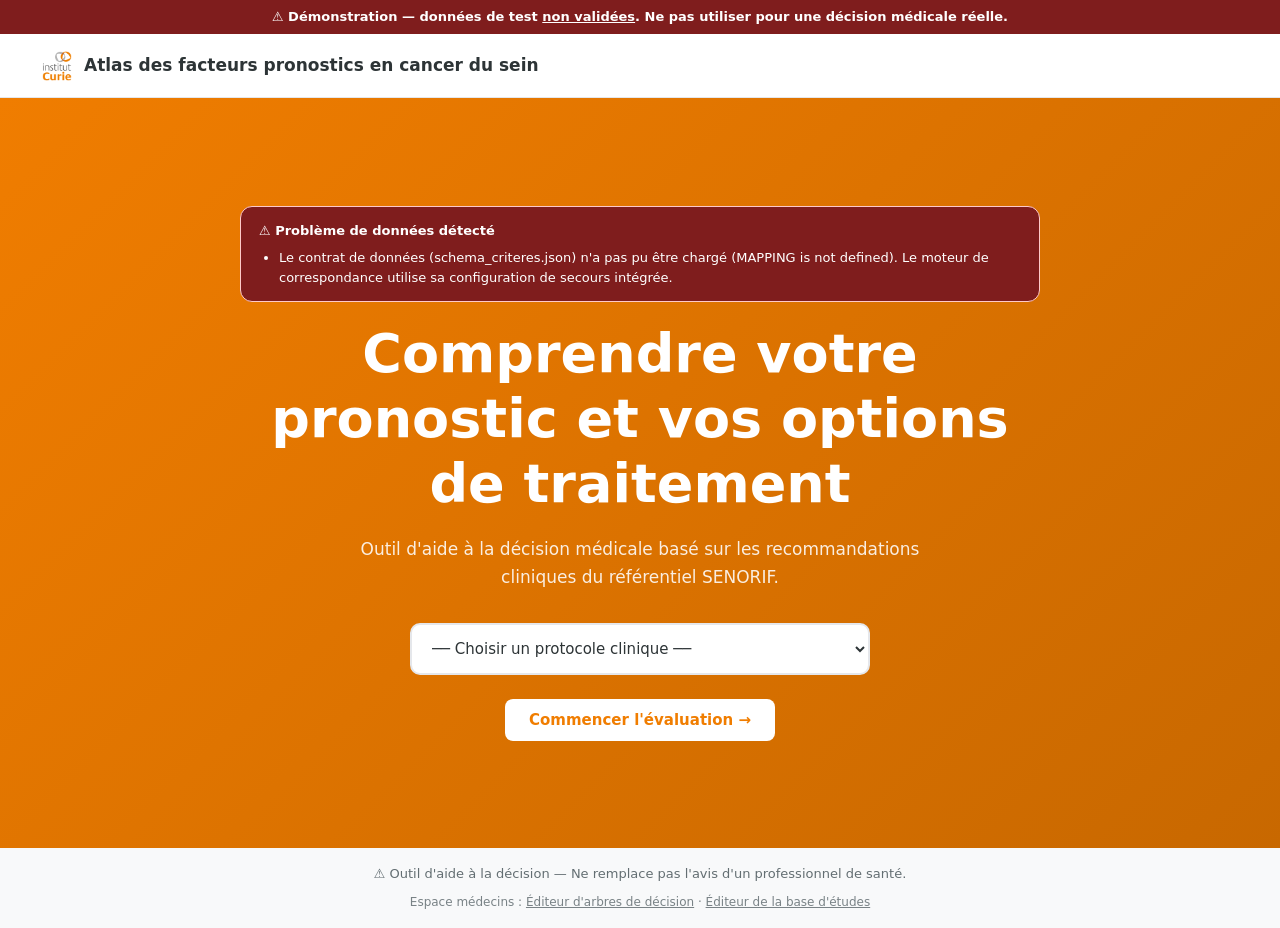
==== commit f5d7ffef: "Update index.html" ====
--- a/index.html
+++ b/index.html
@@ -7,6 +7,7 @@
   <title>Atlas des facteurs pronostics en cancer du sein</title>
   <link rel="preconnect" href="https://fonts.googleapis.com" />
   <link href="https://fonts.googleapis.com/css2?family=Inter:wght@400;500;600;700;800&display=swap" rel="stylesheet" />
+  <link rel="stylesheet" href="src/css/styles.css" />
   
 </head>
 <body>
--- a/src/css/styles.css
+++ b/src/css/styles.css
@@ -0,0 +1,194 @@
+
+    *, *::before, *::after { box-sizing: border-box; margin: 0; padding: 0; }
+
+    :root {
+      --orange:       #F07D00;  
+      --orange-light: #FEF2E6;  
+      --orange-dark:  #C86800;  
+      --dark:       #1a1a2e;
+      --text:       #2d3436;
+      --muted:      #636e72;
+      --border:     #e5e7eb;
+      --bg:         #f8f9fa;
+      --white:      #ffffff;
+      --green:      #16a34a;
+      --green-bg:   #dcfce7;
+      --red:        #dc2626;
+      --red-bg:     #fee2e2;
+      --grey-bg:    #f3f4f6;
+      --radius:     12px;
+      --shadow:     0 4px 24px rgba(0,0,0,0.08);
+    }
+
+    html, body {
+      font-family: 'Inter', system-ui, sans-serif;
+      background: var(--bg);
+      color: var(--text);
+      min-height: 100vh;
+      line-height: 1.6;
+    }
+    button, a { touch-action: manipulation; }
+
+    .screen { display: none; }
+    .screen.active { display: block; }
+
+    .header {
+      background: var(--white);
+      border-bottom: 1px solid var(--border);
+      padding: 0 40px;
+      height: 64px;
+      display: flex;
+      align-items: center;
+      justify-content: space-between;
+      position: sticky;
+      top: 0;
+      z-index: 100;
+    }
+    .header-logo {
+      display: flex;
+      align-items: center;
+      gap: 10px;
+      font-weight: 700;
+      font-size: 17px;
+      color: var(--text);
+      text-decoration: none;
+    }
+    .header-logo-icon {
+      width: 34px;
+      height: 34px;
+      border-radius: 8px;
+      display: flex;
+      align-items: center;
+      justify-content: center;
+      flex-shrink: 0;
+      overflow: hidden;
+    }
+    .header-logo-icon img { width: 100%; height: 100%; object-fit: cover; }
+
+    .btn {
+      display: inline-flex;
+      align-items: center;
+      gap: 8px;
+      border: none;
+      border-radius: 8px;
+      font-family: inherit;
+      font-size: 15px;
+      font-weight: 600;
+      cursor: pointer;
+      padding: 12px 24px;
+      transition: opacity .15s, transform .1s;
+      text-decoration: none;
+    }
+    .btn:active { transform: scale(.98); }
+    .btn:disabled { opacity: .45; cursor: not-allowed; }
+    .btn-primary { background: var(--orange); color: var(--white); }
+    .btn-primary:not(:disabled):hover { background: var(--orange-dark); }
+    .btn-ghost { background: transparent; color: var(--muted); border: 1.5px solid var(--border); padding: 9px 18px; font-size: 14px; }
+    .btn-ghost:hover { border-color: var(--orange); color: var(--orange); }
+    .btn-white { background: var(--white); color: var(--orange); }
+    .btn-white:hover { background: var(--orange-light); }
+
+    .select-protocol {
+      width: 100%;
+      max-width: 460px;
+      padding: 14px 16px;
+      font-family: inherit;
+      font-size: 15px;
+      font-weight: 500;
+      color: var(--text);
+      background: var(--white);
+      border: 2px solid var(--border);
+      border-radius: 10px;
+      margin-bottom: 24px;
+      outline: none;
+      transition: border-color 0.2s;
+      cursor: pointer;
+    }
+    .select-protocol:focus { border-color: var(--orange); }
+
+    #screen-home .hero {
+      background: linear-gradient(135deg, var(--orange) 0%, var(--orange-dark) 100%);
+      color: var(--white);
+      padding: 80px 40px;
+      display: flex;
+      align-items: center;
+      justify-content: center;
+      min-height: calc(100vh - 150px);
+      text-align: center;
+    }
+    #screen-home .hero-text { max-width: 800px; display: flex; flex-direction: column; align-items: center; }
+    #screen-home .hero-text h1 { font-size: clamp(32px, 5vw, 54px); font-weight: 800; line-height: 1.2; margin-bottom: 20px; }
+    #screen-home .hero-text p { font-size: 17px; opacity: .88; margin-bottom: 32px; max-width: 580px; }
+
+    #screen-quiz .quiz-progress { background: var(--white); border-bottom: 1px solid var(--border); padding: 14px 40px; display: flex; align-items: center; gap: 20px; }
+    .progress-label { font-size: 13px; font-weight: 600; color: var(--muted); white-space: nowrap; }
+    .progress-track { flex: 1; height: 6px; background: var(--border); border-radius: 99px; overflow: hidden; }
+    .progress-bar { height: 100%; background: linear-gradient(90deg, var(--orange), var(--orange-dark)); border-radius: 99px; transition: width .4s ease; width: 0%; }
+    .progress-pct { font-size: 13px; font-weight: 700; color: var(--orange); white-space: nowrap; }
+
+    .quiz-body { display: flex; justify-content: center; padding: 48px 24px; }
+    .quiz-card { background: var(--white); border-radius: 16px; box-shadow: var(--shadow); padding: 48px; width: 100%; max-width: 680px; }
+    .quiz-card h2 { font-size: 22px; font-weight: 700; line-height: 1.4; margin-bottom: 32px; color: var(--text); }
+
+    .choice-btn { display: flex; align-items: center; justify-content: space-between; width: 100%; padding: 16px 20px; margin-bottom: 10px; background: var(--bg); border: 1.5px solid var(--border); border-radius: 10px; font-family: inherit; font-size: 15px; font-weight: 500; color: var(--text); cursor: pointer; text-align: left; transition: border-color .15s, background .15s, transform .1s; }
+    .choice-btn:hover { border-color: var(--orange); background: var(--orange-light); transform: translateX(4px); }
+    .choice-btn:active { transform: translateX(2px); }
+    .choice-btn .arrow { color: var(--orange); font-size: 18px; opacity: 0; transition: opacity .15s; flex-shrink: 0; }
+    .choice-btn:hover .arrow { opacity: 1; }
+    .quiz-footer { margin-top: 24px; padding-top: 20px; border-top: 1px solid var(--border); }
+
+    .numeric-input-wrap { display: flex; gap: 10px; align-items: stretch; }
+    .numeric-input { flex: 1; padding: 16px 20px; border: 1.5px solid var(--border); border-radius: 10px; font-family: inherit; font-size: 15px; font-weight: 500; color: var(--text); background: var(--bg); }
+    .numeric-input:focus { outline: none; border-color: var(--orange); }
+    .numeric-input-wrap .choice-btn { width: auto; flex-shrink: 0; margin-bottom: 0; justify-content: center; }
+
+    #screen-results .results-body { max-width: 880px; margin: 0 auto; padding: 48px 24px; }
+    #screen-results h2 { font-size: 26px; font-weight: 800; margin-bottom: 28px; }
+
+    .path-banner { background: linear-gradient(135deg, var(--orange), var(--orange-dark)); color: var(--white); border-radius: 14px; padding: 24px 28px; margin-bottom: 32px; }
+    .path-banner h3 { font-size: 13px; font-weight: 600; opacity: .8; text-transform: uppercase; letter-spacing: .06em; margin-bottom: 12px; }
+    .path-steps { display: flex; flex-wrap: wrap; gap: 8px; align-items: center; }
+    .path-step { background: rgba(255,255,255,.22); border-radius: 20px; padding: 4px 14px; font-size: 13px; font-weight: 500; }
+    .path-sep { font-size: 14px; opacity: .5; }
+
+    .results-grid { display: grid; grid-template-columns: repeat(auto-fill, minmax(250px, 1fr)); gap: 14px; margin-bottom: 32px; }
+    .result-card { background: var(--white); border-radius: var(--radius); padding: 18px 20px; box-shadow: 0 2px 10px rgba(0,0,0,.05); border-left: 4px solid var(--border); display: flex; align-items: center; justify-content: space-between; gap: 12px; transition: transform .15s; }
+    .result-card:hover { transform: translateY(-2px); }
+    .result-card.rec  { border-left-color: var(--green); }
+    .result-card.nrec { border-left-color: var(--red); }
+    .result-card h4 { font-size: 14px; font-weight: 600; color: var(--text); }
+    .badge { font-size: 11px; font-weight: 700; padding: 4px 11px; border-radius: 99px; white-space: nowrap; flex-shrink: 0; }
+    .badge.rec  { background: var(--green-bg); color: var(--green); }
+    .badge.nrec { background: var(--red-bg);   color: var(--red); }
+    .badge.ns   { background: var(--grey-bg);  color: var(--muted); }
+
+    .warning-box { background: #fffbeb; border: 1px solid #fde68a; border-radius: var(--radius); padding: 16px 20px; font-size: 13px; color: #78350f; line-height: 1.6; }
+    #screen-home footer { text-align: center; padding: 16px 20px; font-size: 13px; color: var(--muted); }
+    .recommendation-box { grid-column: 1 / -1; margin-bottom: 16px; padding: 18px 20px; background: var(--orange-light); border: 1.5px solid var(--orange); border-radius: var(--radius); }
+    .recommendation-box .recommendation-label { display: block; font-size: 12px; font-weight: 700; text-transform: uppercase; letter-spacing: .04em; color: var(--orange-dark); margin-bottom: 6px; }
+    .recommendation-box .recommendation-text { font-size: 15px; font-weight: 600; color: var(--text); }
+    .barre-header { display: flex; justify-content: space-between; font-size: 13px; font-weight: 600; margin-bottom: 4px; color: var(--text); }
+    .barre-track { height: 8px; background-color: var(--border); border-radius: 99px; overflow: hidden; margin-bottom: 12px; }
+    .barre-fill { height: 100%; border-radius: 99px; transition: width 0.5s ease; }
+    .barre-fill.bonne { background-color: var(--green); }
+    .barre-fill.mauvaise { background-color: var(--orange); }
+
+    .badge-correspondance { display: inline-block; font-size: 12px; font-weight: 700; padding: 5px 12px; border-radius: 99px; }
+    .badge-correspondance.badge-ok     { background: var(--green-bg); color: var(--green); }
+    .badge-correspondance.badge-ko     { background: var(--red-bg);   color: var(--red); }
+    .badge-correspondance.badge-mixte  { background: #fef3c7;         color: #92400e; }
+    .badge-correspondance.badge-neutre { background: var(--grey-bg);  color: var(--muted); }
+
+    .critere-chip { display: inline-block; font-size: 12px; font-weight: 500; padding: 4px 10px; border-radius: 99px; margin: 0 6px 6px 0; }
+    .critere-chip.chip-ok { background: var(--green-bg); color: var(--green); }
+    .critere-chip.chip-ko { background: var(--red-bg);   color: var(--red); }
+    .critere-chip.chip-neutre { background: var(--grey-bg); color: var(--muted); }
+
+    @media (max-width: 700px) {
+      .header { padding: 12px 16px; height: auto; flex-direction: column; gap: 12px; }
+      #screen-home .hero { padding: 48px 20px; min-height: auto; }
+      #screen-quiz .quiz-card { padding: 28px 20px; }
+      .results-grid { grid-template-columns: 1fr; }
+      .etude-flex { flex-direction: column !important; gap: 20px !important; }
+      .etude-bars { width: 100% !important; }
+    }
